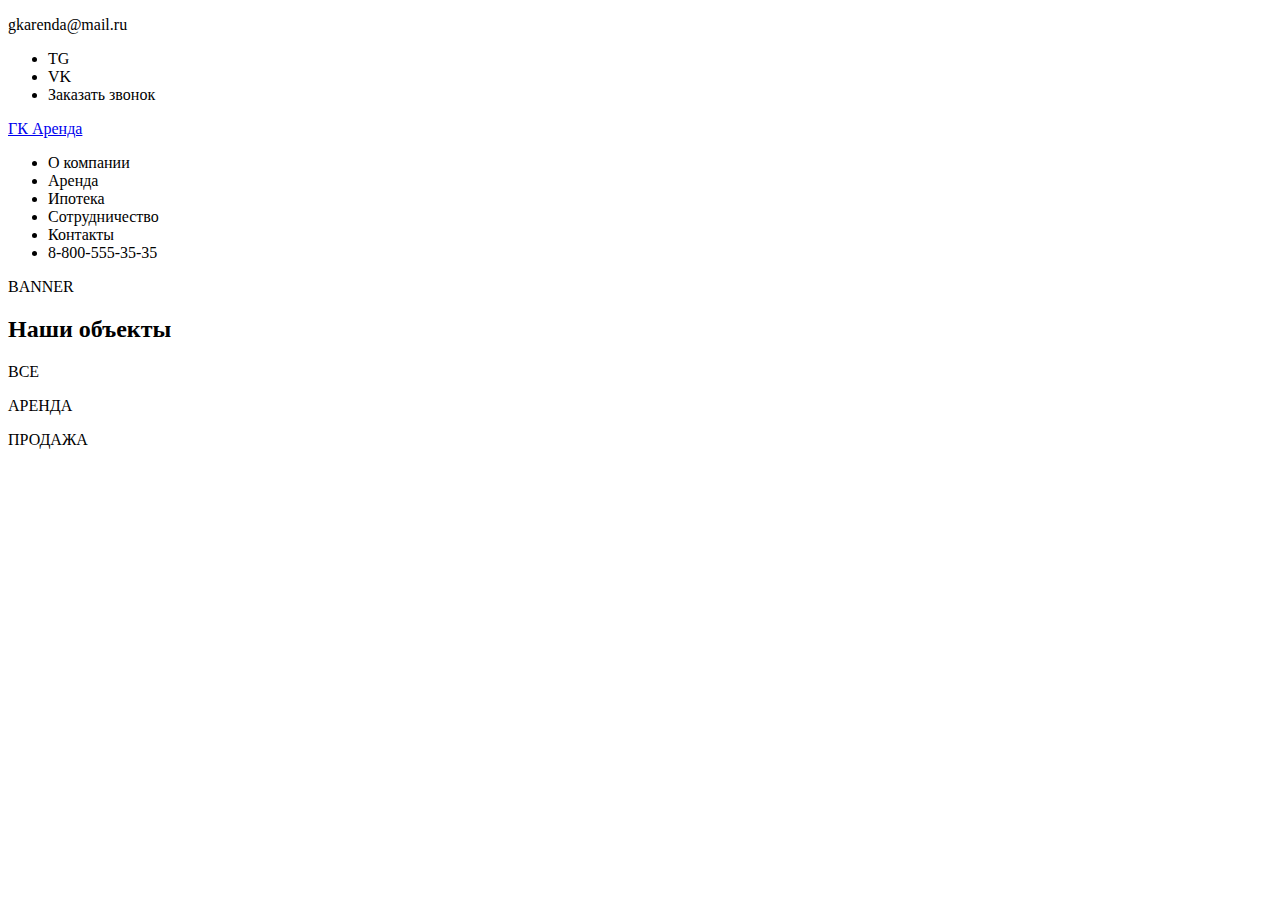
==== index.html @ 7b777e52 "шаблоны страниц" ====
<!DOCTYPE html>
<html lang="ru">
<head>
    <meta charset="UTF-8">
    <meta name="viewport" content="width=device-width, initial-scale=1.0">
    <link rel="stylesheet" href="/style/index.css">
    <title>Главная</title>
</head>
<body>
    <header class="header-top">
        <div class="container">
            <div class="header__top-content">
                <p class="header__top-email">gkarenda@mail.ru</p>
                <div class="header__top-social-media">
                    <ul>
                        <li>TG</li>
                        <li>VK</li>
                        <li>Заказать звонок</li>
                    </ul>
                </div>
            </div>
        </div>
    </header>
    <header class="header__main">
        <div class="container">
            <nav class="header__main-content">
                <a href="#">ГК Аренда</a>
                <ul>
                    <li>О компании</li>
                    <li>Аренда</li>
                    <li>Ипотека</li>
                    <li>Сотрудничество</li>
                    <li>Контакты</li>
                    <li>8-800-555-35-35</li>
                </ul>
            </nav>
        </div>
    </header>
    <div class="banner">BANNER</div>
    <div class="objects">
        <div class="container">
            <h2>Наши объекты</h2>
            <div class="objects__selector">
                <p>ВСЕ</p>
                <p>АРЕНДА</p>
                <p>ПРОДАЖА</p>
            </div>
            <div class="objects__items">
                <div class="objects__item">
                    <div class="objects__image">
                        <img src="/media/objects.jpg" alt="">
                    </div>
                    
                </div>
            </div>
        </div>
    </div>
</body>
</html>
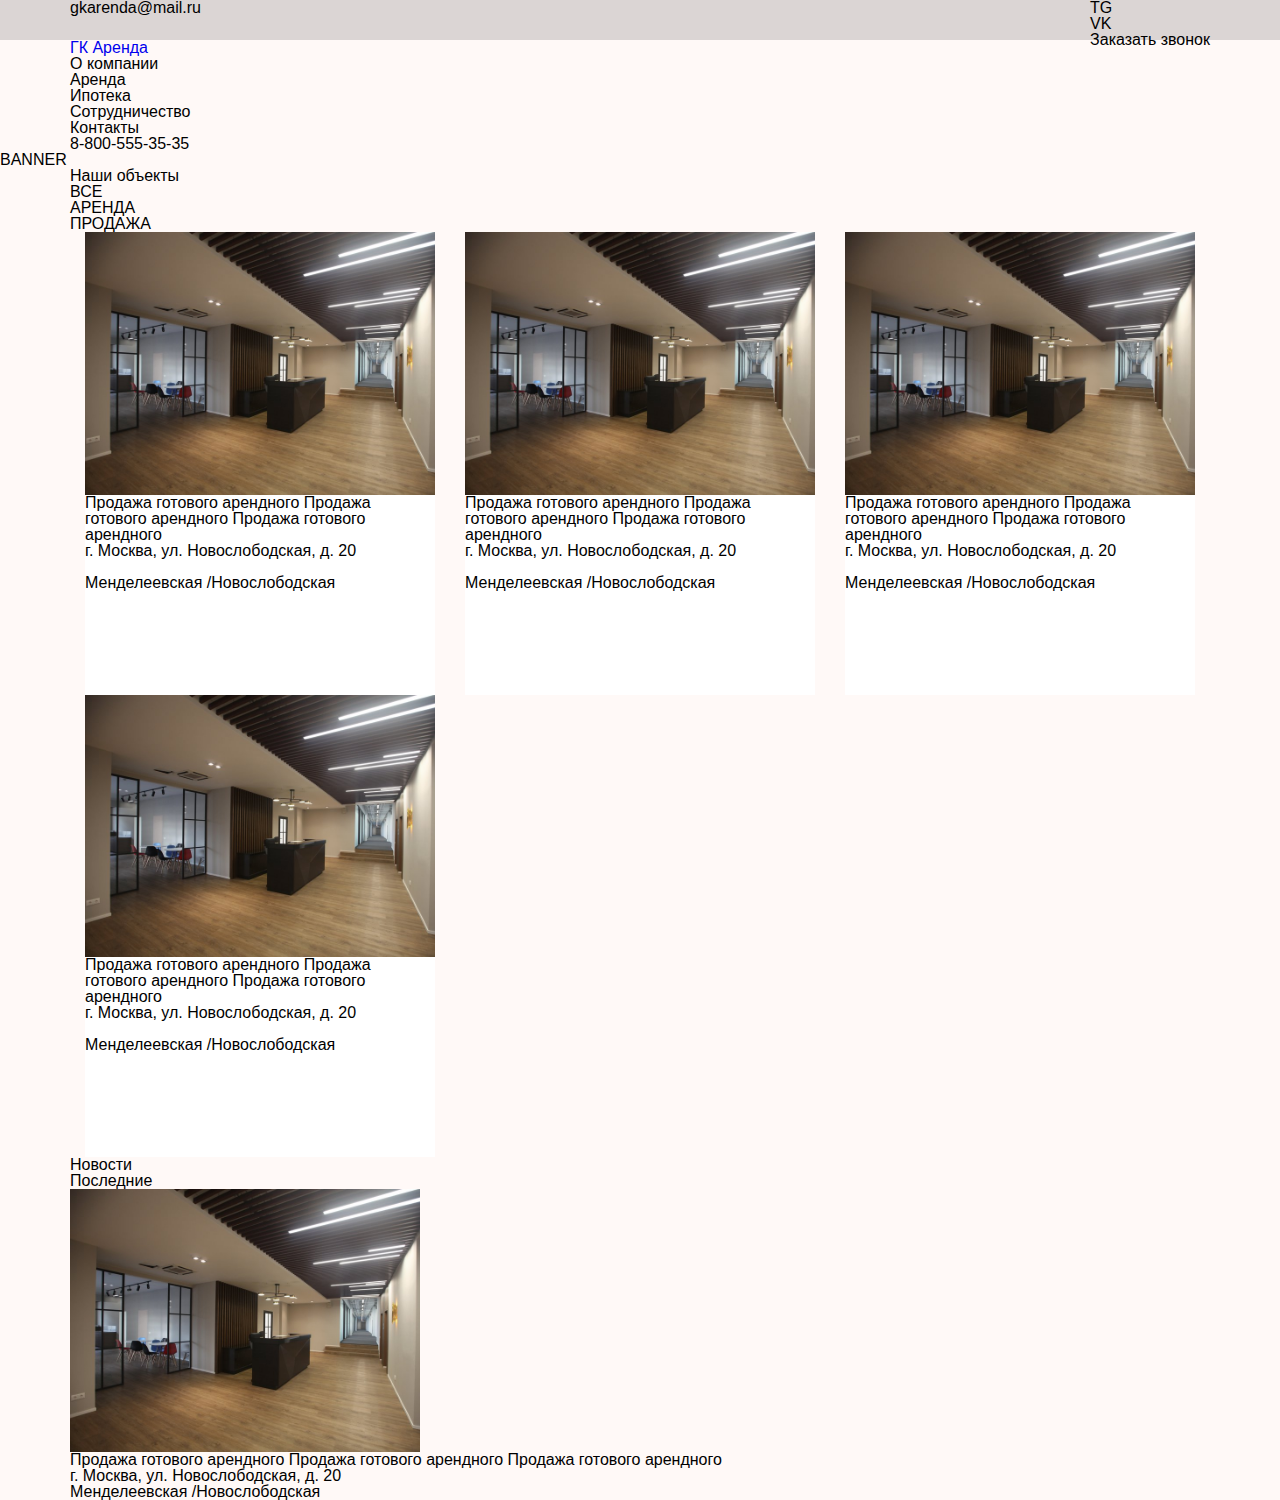
==== commit 9da92e02: "верстка главное страницы" ====
--- a/index.html
+++ b/index.html
@@ -48,9 +48,88 @@
             <div class="objects__items">
                 <div class="objects__item">
                     <div class="objects__image">
-                        <img src="/media/objects.jpg" alt="">
+                        <img width="350" src="/media/objects.jpg" alt="">
                     </div>
-                    
+                    <div class="object__item-description">
+                        <h3 class="object__item-title">Продажа готового арендного
+                            Продажа готового арендного
+                            Продажа готового арендного
+                        </h3>
+                        <p class="object__item-adress">г. Москва, ул. Новослободская, д. 20</p>
+                        <div class="object__item-metro">
+                            <img src="" alt="">
+                            <p> Менделеевская /Новослободская</p>
+                        </div>
+                    </div>
+                </div>
+                <div class="objects__item">
+                    <div class="objects__image">
+                        <img width="350" src="/media/objects.jpg" alt="">
+                    </div>
+                    <div class="object__item-description">
+                        <h3 class="object__item-title">Продажа готового арендного
+                            Продажа готового арендного
+                            Продажа готового арендного
+                        </h3>
+                        <p class="object__item-adress">г. Москва, ул. Новослободская, д. 20</p>
+                        <div class="object__item-metro">
+                            <img src="" alt="">
+                            <p> Менделеевская /Новослободская</p>
+                        </div>
+                    </div>
+                </div>
+                <div class="objects__item">
+                    <div class="objects__image">
+                        <img width="350" src="/media/objects.jpg" alt="">
+                    </div>
+                    <div class="object__item-description">
+                        <h3 class="object__item-title">Продажа готового арендного
+                            Продажа готового арендного
+                            Продажа готового арендного
+                        </h3>
+                        <p class="object__item-adress">г. Москва, ул. Новослободская, д. 20</p>
+                        <div class="object__item-metro">
+                            <img src="" alt="">
+                            <p> Менделеевская /Новослободская</p>
+                        </div>
+                    </div>
+                </div>
+                <div class="objects__item">
+                    <div class="objects__image">
+                        <img width="350" src="/media/objects.jpg" alt="">
+                    </div>
+                    <div class="object__item-description">
+                        <h3 class="object__item-title">Продажа готового арендного
+                            Продажа готового арендного
+                            Продажа готового арендного
+                        </h3>
+                        <p class="object__item-adress">г. Москва, ул. Новослободская, д. 20</p>
+                        <div class="object__item-metro">
+                            <img src="" alt="">
+                            <p> Менделеевская /Новослободская</p>
+                        </div>
+                    </div>
+                </div>
+            </div>
+        </div>
+    </div>
+    <div class="news">
+        <div class="container">
+            <h2 class="news__title">Новости</h2>
+            <p class="news__subtitle">Последние</p>
+            <div class="news__blocks">
+                <div class="newss__item">
+                    <div class="newss__image">
+                        <img width="350" src="/media/objects.jpg" alt="">
+                    </div>
+                    <div class="news__item-description">
+                        <h3 class="news__item-title">Продажа готового арендного
+                            Продажа готового арендного
+                            Продажа готового арендного
+                        </h3>
+                        <p class="news__item-adress">г. Москва, ул. Новослободская, д. 20</p>
+                        <p> Менделеевская /Новослободская</p>
+                    </div>
                 </div>
             </div>
         </div>
--- a/style/index.css
+++ b/style/index.css
@@ -0,0 +1,6 @@
+@import url("./colors.css");
+@import url("./blocks/header.css");
+@import url("./blocks/container.css");
+@import url("./blocks/footer.css");
+@import url("./blocks/base.css");
+@import url("./blocks/main.css");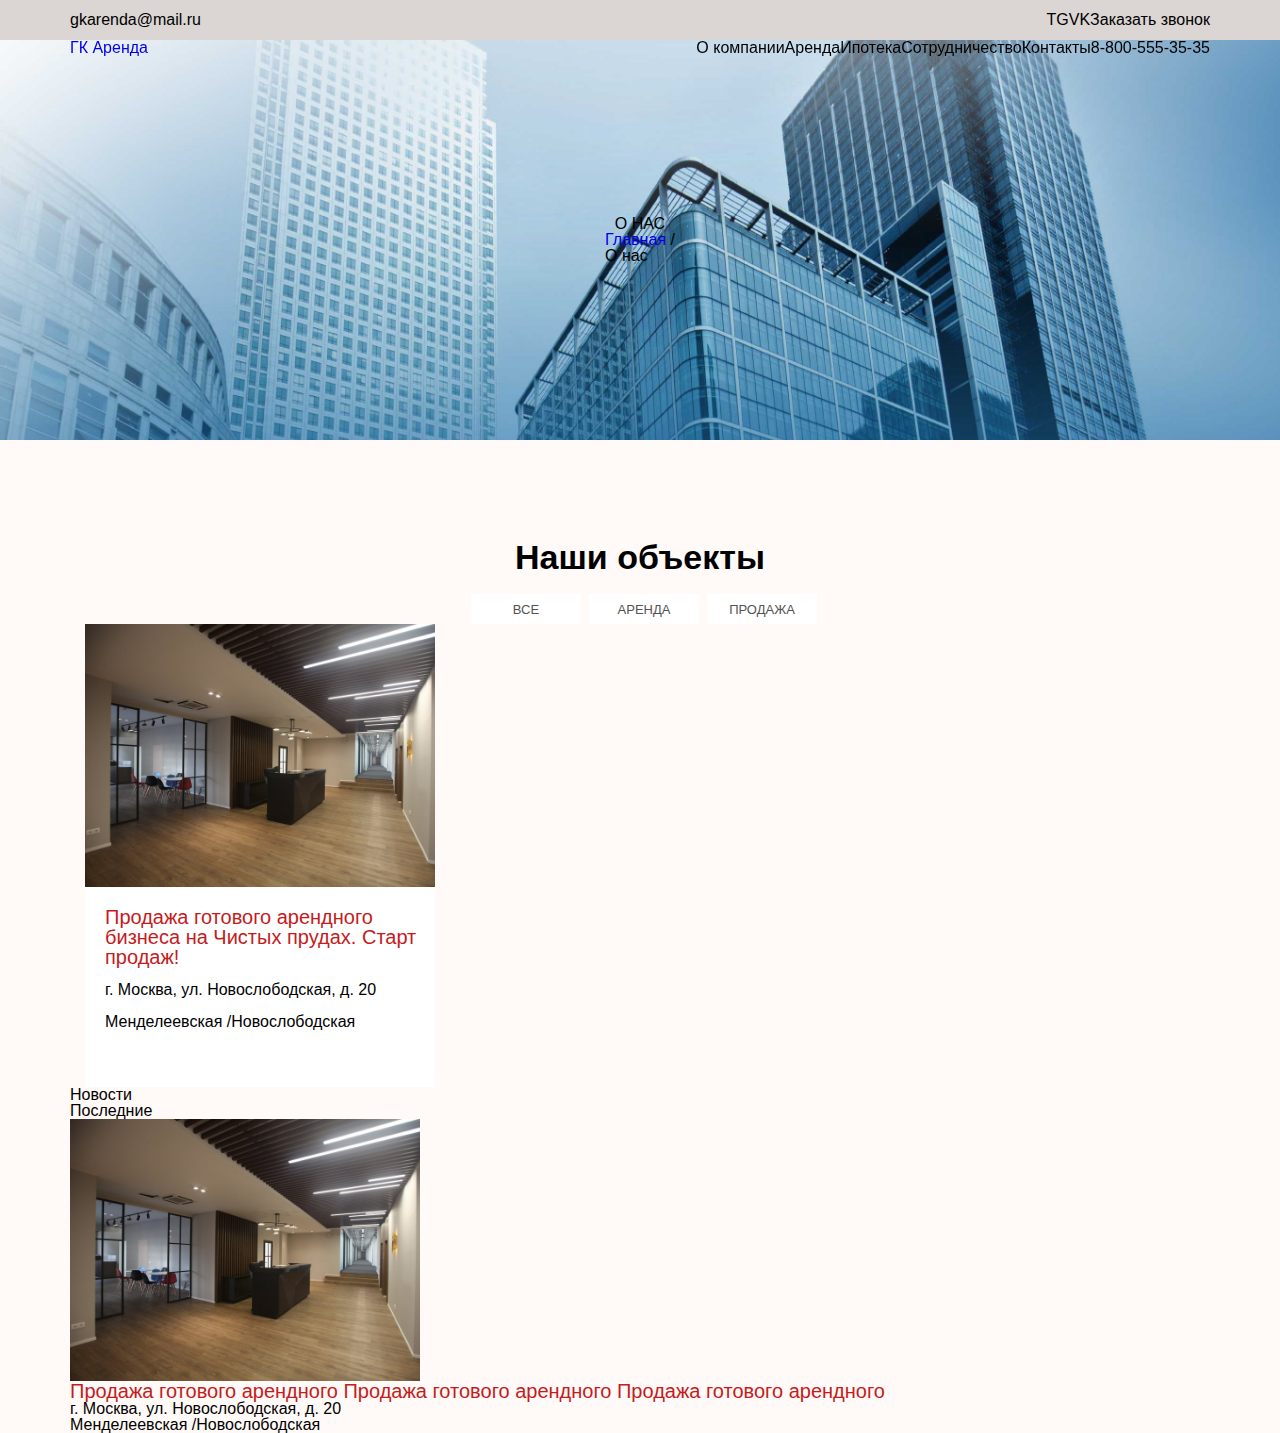
==== commit 4e180456: "верстка главной" ====
--- a/index.html
+++ b/index.html
@@ -12,7 +12,7 @@
             <div class="header__top-content">
                 <p class="header__top-email">gkarenda@mail.ru</p>
                 <div class="header__top-social-media">
-                    <ul>
+                    <ul class="header__top-ul">
                         <li>TG</li>
                         <li>VK</li>
                         <li>Заказать звонок</li>
@@ -25,7 +25,7 @@
         <div class="container">
             <nav class="header__main-content">
                 <a href="#">ГК Аренда</a>
-                <ul>
+                <ul class="header__main-menu">
                     <li>О компании</li>
                     <li>Аренда</li>
                     <li>Ипотека</li>
@@ -36,14 +36,23 @@
             </nav>
         </div>
     </header>
-    <div class="banner">BANNER</div>
+    <div class="banner">
+        <div class="banner__block">
+            <h2 class="banner__title">О НАС</h2>
+            <div class="banner__text-block">
+                <a href="#">Главная</a>
+                <span>/</span>
+                <p>О нас</p>
+            </div>
+        </div>
+    </div>
     <div class="objects">
         <div class="container">
-            <h2>Наши объекты</h2>
-            <div class="objects__selector">
-                <p>ВСЕ</p>
-                <p>АРЕНДА</p>
-                <p>ПРОДАЖА</p>
+            <h2 class="object__title">Наши объекты</h2>
+            <div class="objects__selectors">
+                <p class="objects__selector">ВСЕ</p>
+                <p class="objects__selector">АРЕНДА</p>
+                <p class="objects__selector">ПРОДАЖА</p>
             </div>
             <div class="objects__items">
                 <div class="objects__item">
@@ -52,56 +61,8 @@
                     </div>
                     <div class="object__item-description">
                         <h3 class="object__item-title">Продажа готового арендного
-                            Продажа готового арендного
-                            Продажа готового арендного
-                        </h3>
-                        <p class="object__item-adress">г. Москва, ул. Новослободская, д. 20</p>
-                        <div class="object__item-metro">
-                            <img src="" alt="">
-                            <p> Менделеевская /Новослободская</p>
-                        </div>
-                    </div>
-                </div>
-                <div class="objects__item">
-                    <div class="objects__image">
-                        <img width="350" src="/media/objects.jpg" alt="">
-                    </div>
-                    <div class="object__item-description">
-                        <h3 class="object__item-title">Продажа готового арендного
-                            Продажа готового арендного
-                            Продажа готового арендного
-                        </h3>
-                        <p class="object__item-adress">г. Москва, ул. Новослободская, д. 20</p>
-                        <div class="object__item-metro">
-                            <img src="" alt="">
-                            <p> Менделеевская /Новослободская</p>
-                        </div>
-                    </div>
-                </div>
-                <div class="objects__item">
-                    <div class="objects__image">
-                        <img width="350" src="/media/objects.jpg" alt="">
-                    </div>
-                    <div class="object__item-description">
-                        <h3 class="object__item-title">Продажа готового арендного
-                            Продажа готового арендного
-                            Продажа готового арендного
-                        </h3>
-                        <p class="object__item-adress">г. Москва, ул. Новослободская, д. 20</p>
-                        <div class="object__item-metro">
-                            <img src="" alt="">
-                            <p> Менделеевская /Новослободская</p>
-                        </div>
-                    </div>
-                </div>
-                <div class="objects__item">
-                    <div class="objects__image">
-                        <img width="350" src="/media/objects.jpg" alt="">
-                    </div>
-                    <div class="object__item-description">
-                        <h3 class="object__item-title">Продажа готового арендного
-                            Продажа готового арендного
-                            Продажа готового арендного
+                            бизнеса на Чистых прудах.
+                            Старт продаж!
                         </h3>
                         <p class="object__item-adress">г. Москва, ул. Новослободская, д. 20</p>
                         <div class="object__item-metro">
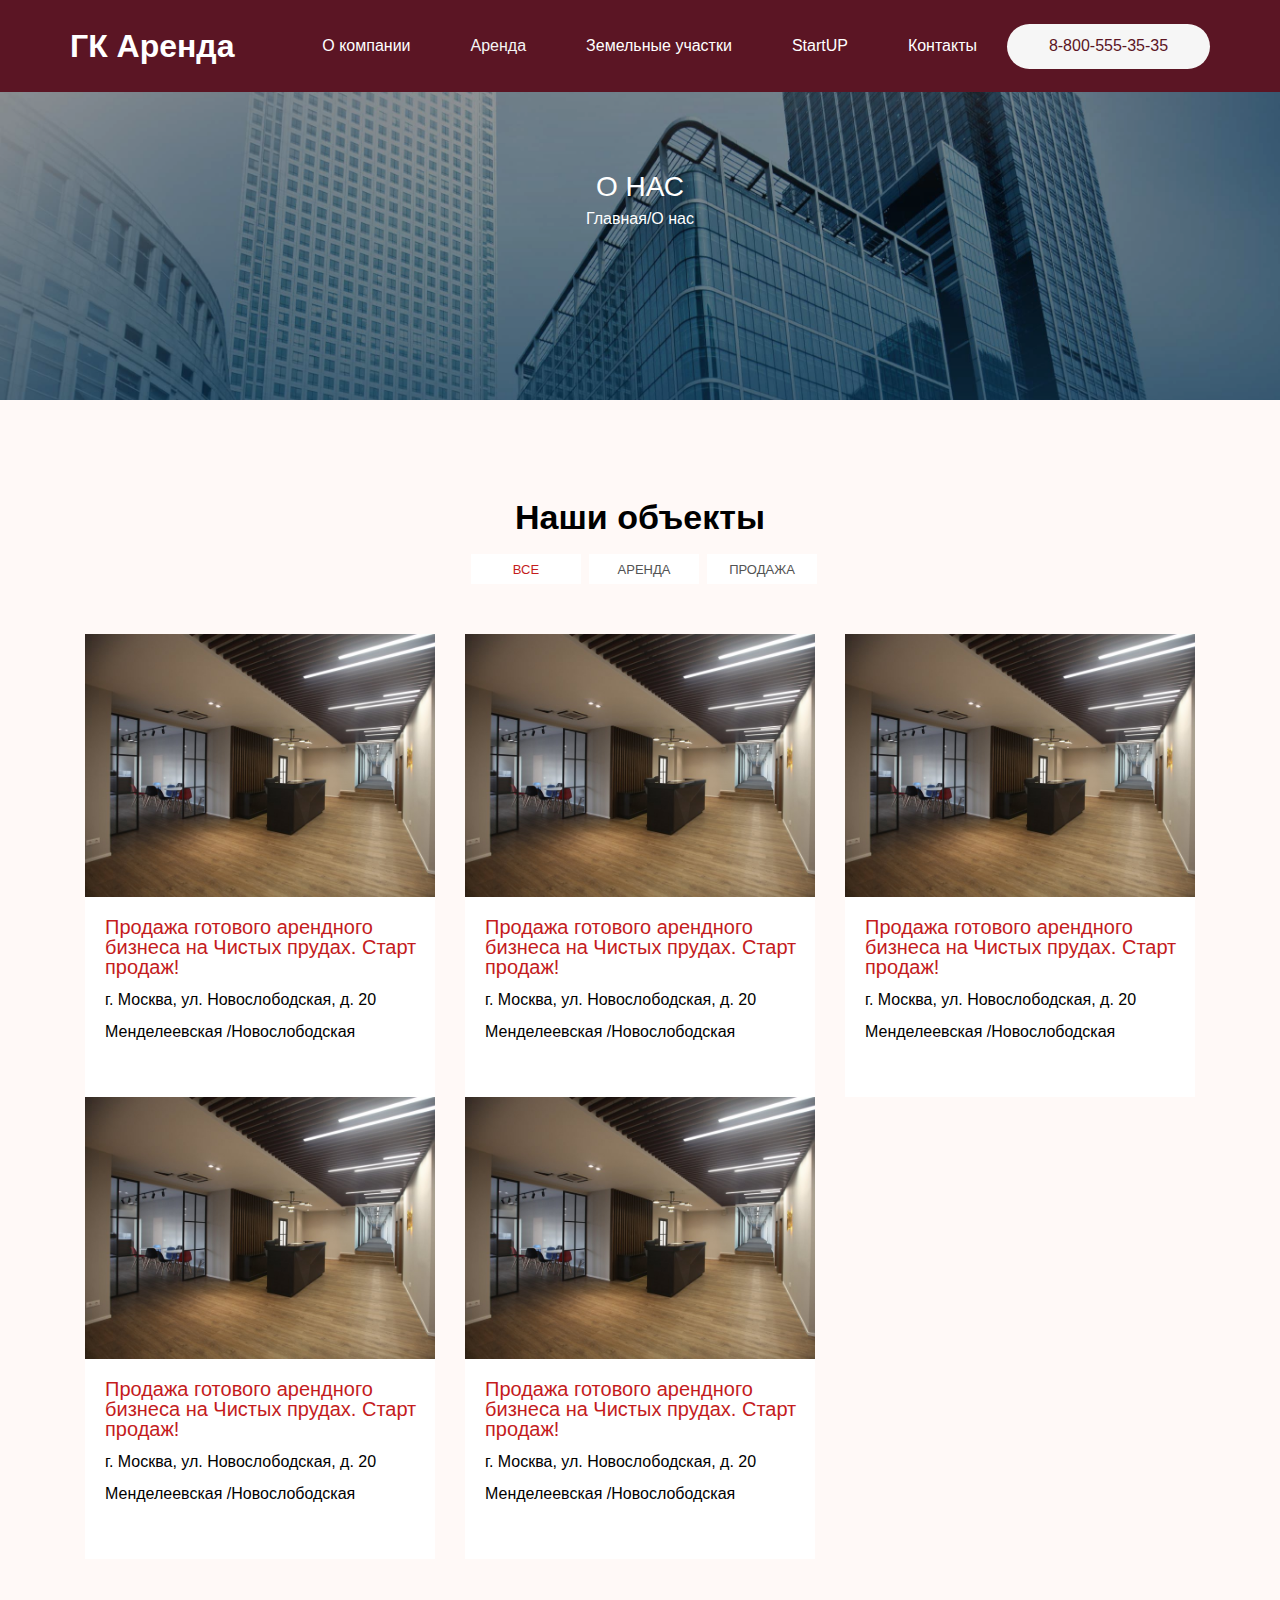
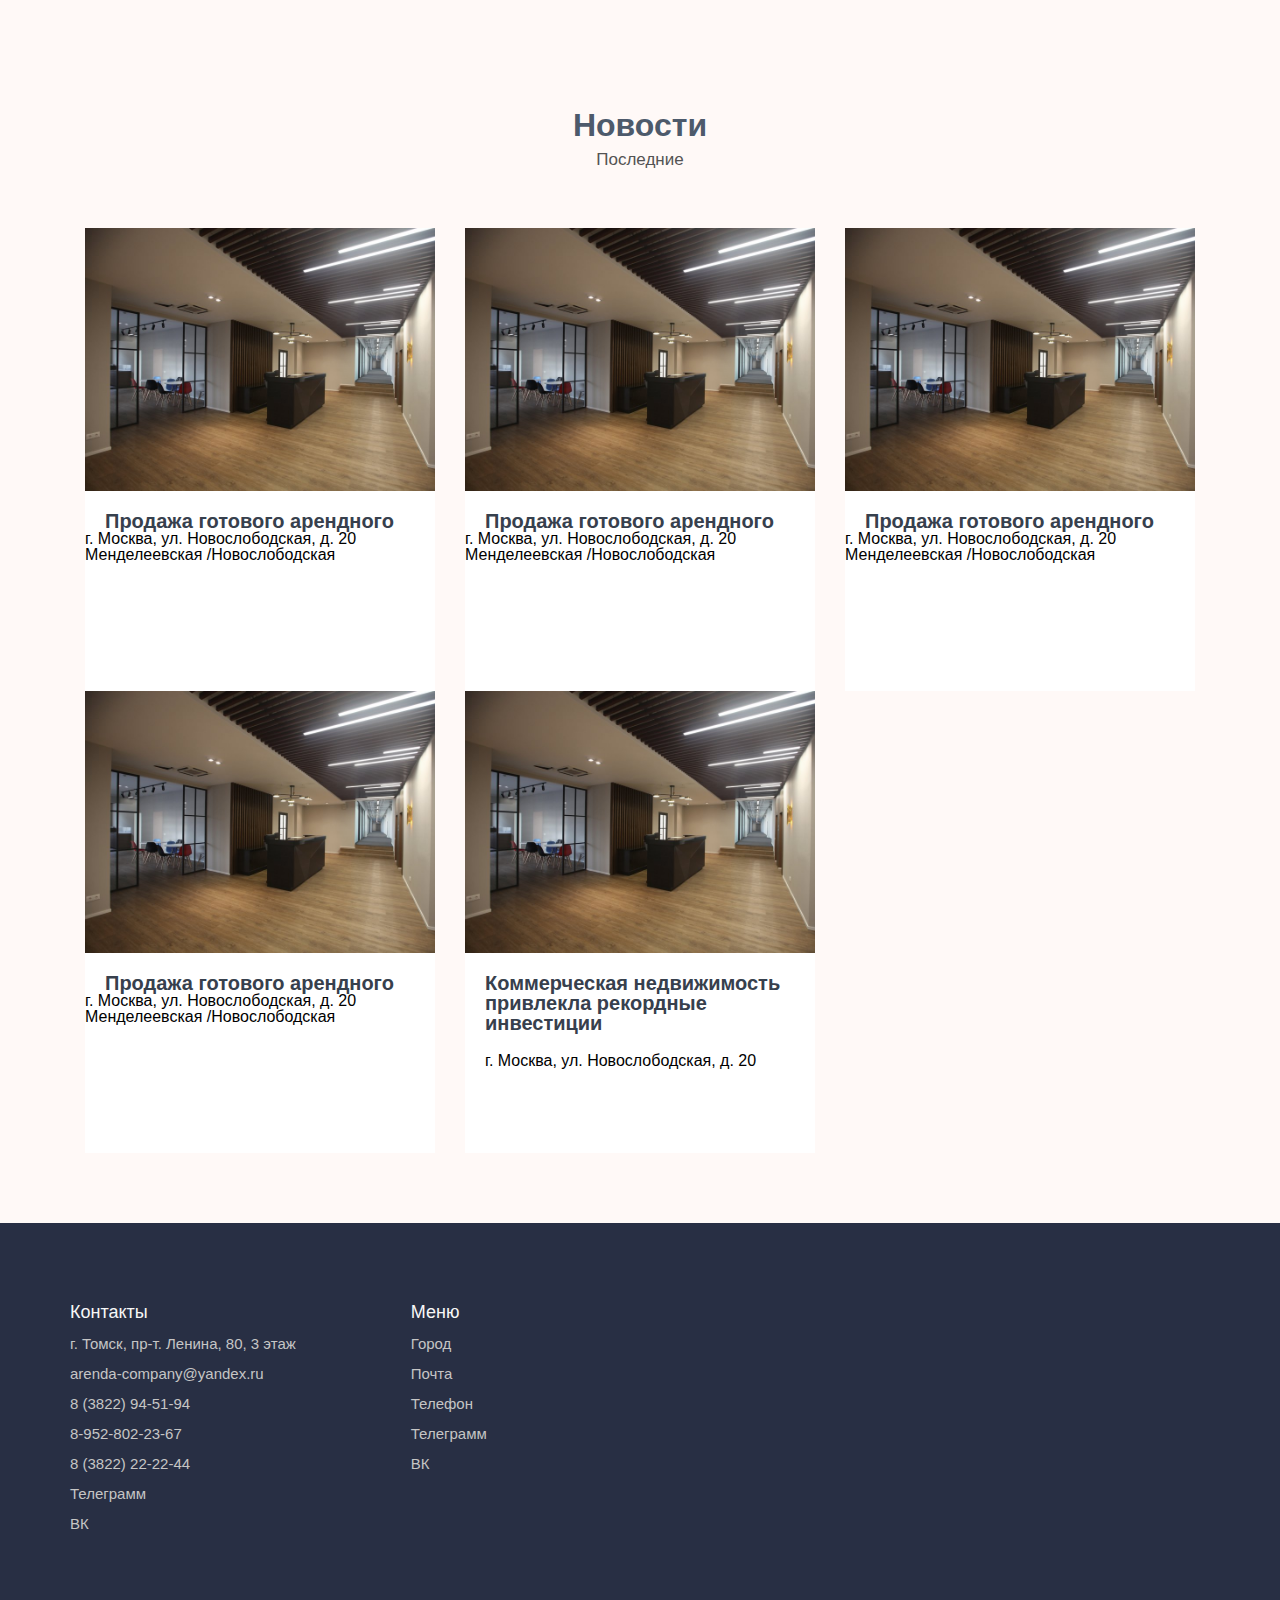
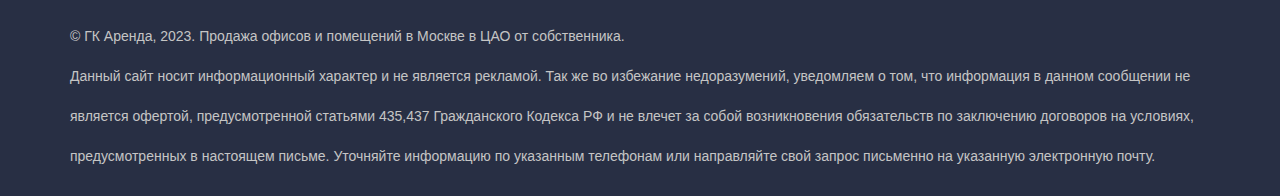
==== commit 474f3fa8: "доделаны страницы" ====
--- a/index.html
+++ b/index.html
@@ -24,14 +24,14 @@
     <header class="header__main">
         <div class="container">
             <nav class="header__main-content">
-                <a href="#">ГК Аренда</a>
+                <a class="header__logo" href="index.html">ГК Аренда</a>
                 <ul class="header__main-menu">
-                    <li>О компании</li>
-                    <li>Аренда</li>
-                    <li>Ипотека</li>
-                    <li>Сотрудничество</li>
-                    <li>Контакты</li>
-                    <li>8-800-555-35-35</li>
+                    <li class="header__menu-li"><a href="/contacts.html">О компании</a></li>
+                    <li class="header__menu-li">Аренда</li>
+                    <li class="header__menu-li"><a href="/place.html">Земельные участки</a></li>
+                    <li class="header__menu-li"><a href="/startup.html">StartUP</a></li>
+                    <li class="header__menu-li"><a href="/about.html">Контакты</a></li>
+                    <li class="telephone-main">8-800-555-35-35</li>
                 </ul>
             </nav>
         </div>
@@ -40,7 +40,7 @@
         <div class="banner__block">
             <h2 class="banner__title">О НАС</h2>
             <div class="banner__text-block">
-                <a href="#">Главная</a>
+                <a href="/index.html">Главная</a>
                 <span>/</span>
                 <p>О нас</p>
             </div>
@@ -50,11 +50,75 @@
         <div class="container">
             <h2 class="object__title">Наши объекты</h2>
             <div class="objects__selectors">
-                <p class="objects__selector">ВСЕ</p>
+                <p class="objects__selector active">ВСЕ</p>
                 <p class="objects__selector">АРЕНДА</p>
                 <p class="objects__selector">ПРОДАЖА</p>
             </div>
             <div class="objects__items">
+                <div class="objects__item">
+                    <div class="objects__image">
+                        <img width="350" src="/media/objects.jpg" alt="">
+                    </div>
+                    <div class="object__item-description">
+                        <h3 class="object__item-title">Продажа готового арендного
+                            бизнеса на Чистых прудах.
+                            Старт продаж!
+                        </h3>
+                        <p class="object__item-adress">г. Москва, ул. Новослободская, д. 20</p>
+                        <div class="object__item-metro">
+                            <img src="" alt="">
+                            <p> Менделеевская /Новослободская</p>
+                        </div>
+                    </div>
+                </div>
+                <div class="objects__item">
+                    <div class="objects__image">
+                        <img width="350" src="/media/objects.jpg" alt="">
+                    </div>
+                    <div class="object__item-description">
+                        <h3 class="object__item-title">Продажа готового арендного
+                            бизнеса на Чистых прудах.
+                            Старт продаж!
+                        </h3>
+                        <p class="object__item-adress">г. Москва, ул. Новослободская, д. 20</p>
+                        <div class="object__item-metro">
+                            <img src="" alt="">
+                            <p> Менделеевская /Новослободская</p>
+                        </div>
+                    </div>
+                </div>
+                <div class="objects__item">
+                    <div class="objects__image">
+                        <img width="350" src="/media/objects.jpg" alt="">
+                    </div>
+                    <div class="object__item-description">
+                        <h3 class="object__item-title">Продажа готового арендного
+                            бизнеса на Чистых прудах.
+                            Старт продаж!
+                        </h3>
+                        <p class="object__item-adress">г. Москва, ул. Новослободская, д. 20</p>
+                        <div class="object__item-metro">
+                            <img src="" alt="">
+                            <p> Менделеевская /Новослободская</p>
+                        </div>
+                    </div>
+                </div>
+                <div class="objects__item">
+                    <div class="objects__image">
+                        <img width="350" src="/media/objects.jpg" alt="">
+                    </div>
+                    <div class="object__item-description">
+                        <h3 class="object__item-title">Продажа готового арендного
+                            бизнеса на Чистых прудах.
+                            Старт продаж!
+                        </h3>
+                        <p class="object__item-adress">г. Москва, ул. Новослободская, д. 20</p>
+                        <div class="object__item-metro">
+                            <img src="" alt="">
+                            <p> Менделеевская /Новослободская</p>
+                        </div>
+                    </div>
+                </div>
                 <div class="objects__item">
                     <div class="objects__image">
                         <img width="350" src="/media/objects.jpg" alt="">
@@ -79,21 +143,114 @@
             <h2 class="news__title">Новости</h2>
             <p class="news__subtitle">Последние</p>
             <div class="news__blocks">
-                <div class="newss__item">
-                    <div class="newss__image">
-                        <img width="350" src="/media/objects.jpg" alt="">
-                    </div>
-                    <div class="news__item-description">
-                        <h3 class="news__item-title">Продажа готового арендного
-                            Продажа готового арендного
-                            Продажа готового арендного
-                        </h3>
-                        <p class="news__item-adress">г. Москва, ул. Новослободская, д. 20</p>
-                        <p> Менделеевская /Новослободская</p>
+                <div class="news__item">
+                    <div class="news__image">
+                        <img width="350" src="/media/objects.jpg" alt="">
+                    </div>
+                    <div class="news__item-description">
+                        <h3 class="news__item-title">Продажа готового арендного
+                            
+                        </h3>
+                        <p class="news__item-adress">г. Москва, ул. Новослободская, д. 20</p>
+                        <p> Менделеевская /Новослободская</p>
+                    </div>
+                </div>
+                <div class="news__item">
+                    <div class="news__image">
+                        <img width="350" src="/media/objects.jpg" alt="">
+                    </div>
+                    <div class="news__item-description">
+                        <h3 class="news__item-title">Продажа готового арендного
+                            
+                        </h3>
+                        <p class="news__item-adress">г. Москва, ул. Новослободская, д. 20</p>
+                        <p> Менделеевская /Новослободская</p>
+                    </div>
+                </div>
+                <div class="news__item">
+                    <div class="news__image">
+                        <img width="350" src="/media/objects.jpg" alt="">
+                    </div>
+                    <div class="news__item-description">
+                        <h3 class="news__item-title">Продажа готового арендного
+                            
+                        </h3>
+                        <p class="news__item-adress">г. Москва, ул. Новослободская, д. 20</p>
+                        <p> Менделеевская /Новослободская</p>
+                    </div>
+                </div>
+                <div class="news__item">
+                    <div class="news__image">
+                        <img width="350" src="/media/objects.jpg" alt="">
+                    </div>
+                    <div class="news__item-description">
+                        <h3 class="news__item-title">Продажа готового арендного
+                            
+                        </h3>
+                        <p class="news__item-adress">г. Москва, ул. Новослободская, д. 20</p>
+                        <p> Менделеевская /Новослободская</p>
+                    </div>
+                </div>
+                <div class="news__item">
+                    <div class="news__image">
+                        <img width="350" src="/media/objects.jpg" alt="">
+                    </div>
+                    <div class="news__item-description">
+                        <h3 class="news__item-title">
+                            Коммерческая недвижимость привлекла рекордные инвестиции
+                        </h3>
+                        <p class="news__item-text">г. Москва, ул. Новослободская, д. 20</p>
                     </div>
                 </div>
             </div>
         </div>
     </div>
+    <footer class="footer">
+        <div class="footer__main">
+            <div class="container">
+                <div class="footer__main-block">
+                    <div class="footer__main-left">
+                        <h3 class="">Контакты</h3>
+                        <ul class="footer__contacts">
+                            <li>г. Томск, пр-т. Ленина, 80, 3 этаж</li>
+                            <li>arenda-company@yandex.ru</li>
+                            <li>8 (3822) 94-51-94</li>
+                            <li>8-952-802-23-67</li>
+                            <li>8 (3822) 22-22-44</li>
+                            <li>Телеграмм</li>
+                            <li>ВК</li>
+                        </ul>
+                    </div>
+                    <div class="footer__main-right">
+                        <h3 class="">Меню</h3>
+                        <ul class="footer__contacts">
+                            <li>Город</li>
+                            <li>Почта</li>
+                            <li>Телефон</li>
+                            <li>Телеграмм</li>
+                            <li>ВК</li>
+                        </ul>
+                    </div>
+                </div>
+            </div>
+        </div>
+        <div class="footer__sub">
+            <div class="container">
+                <p class="footer__copy">
+                    © ГК Аренда, 2023. Продажа офисов и помещений в Москве в ЦАО от собственника. 
+                </p>
+                <p>
+                    Данный сайт носит информационный
+                            характер и не является рекламой. Так же во избежание недоразумений, уведомляем о том, что
+                            информация в данном сообщении не является офертой, предусмотренной статьями 435,437
+                            Гражданского
+                            Кодекса РФ и не влечет за собой возникновения обязательств по заключению договоров на условиях,
+                            предусмотренных в настоящем письме. Уточняйте информацию по указанным телефонам или направляйте
+                            свой запрос письменно на указанную электронную почту.
+                        
+                </p>
+            </div>
+        </div>
+    </footer>
 </body>
 </html>--- a/style/index.css
+++ b/style/index.css
@@ -3,4 +3,6 @@
 @import url("./blocks/container.css");
 @import url("./blocks/footer.css");
 @import url("./blocks/base.css");
-@import url("./blocks/main.css");+@import url("./blocks/main.css");
+@import url("./blocks/about.css");
+@import url("./blocks/contacts.css");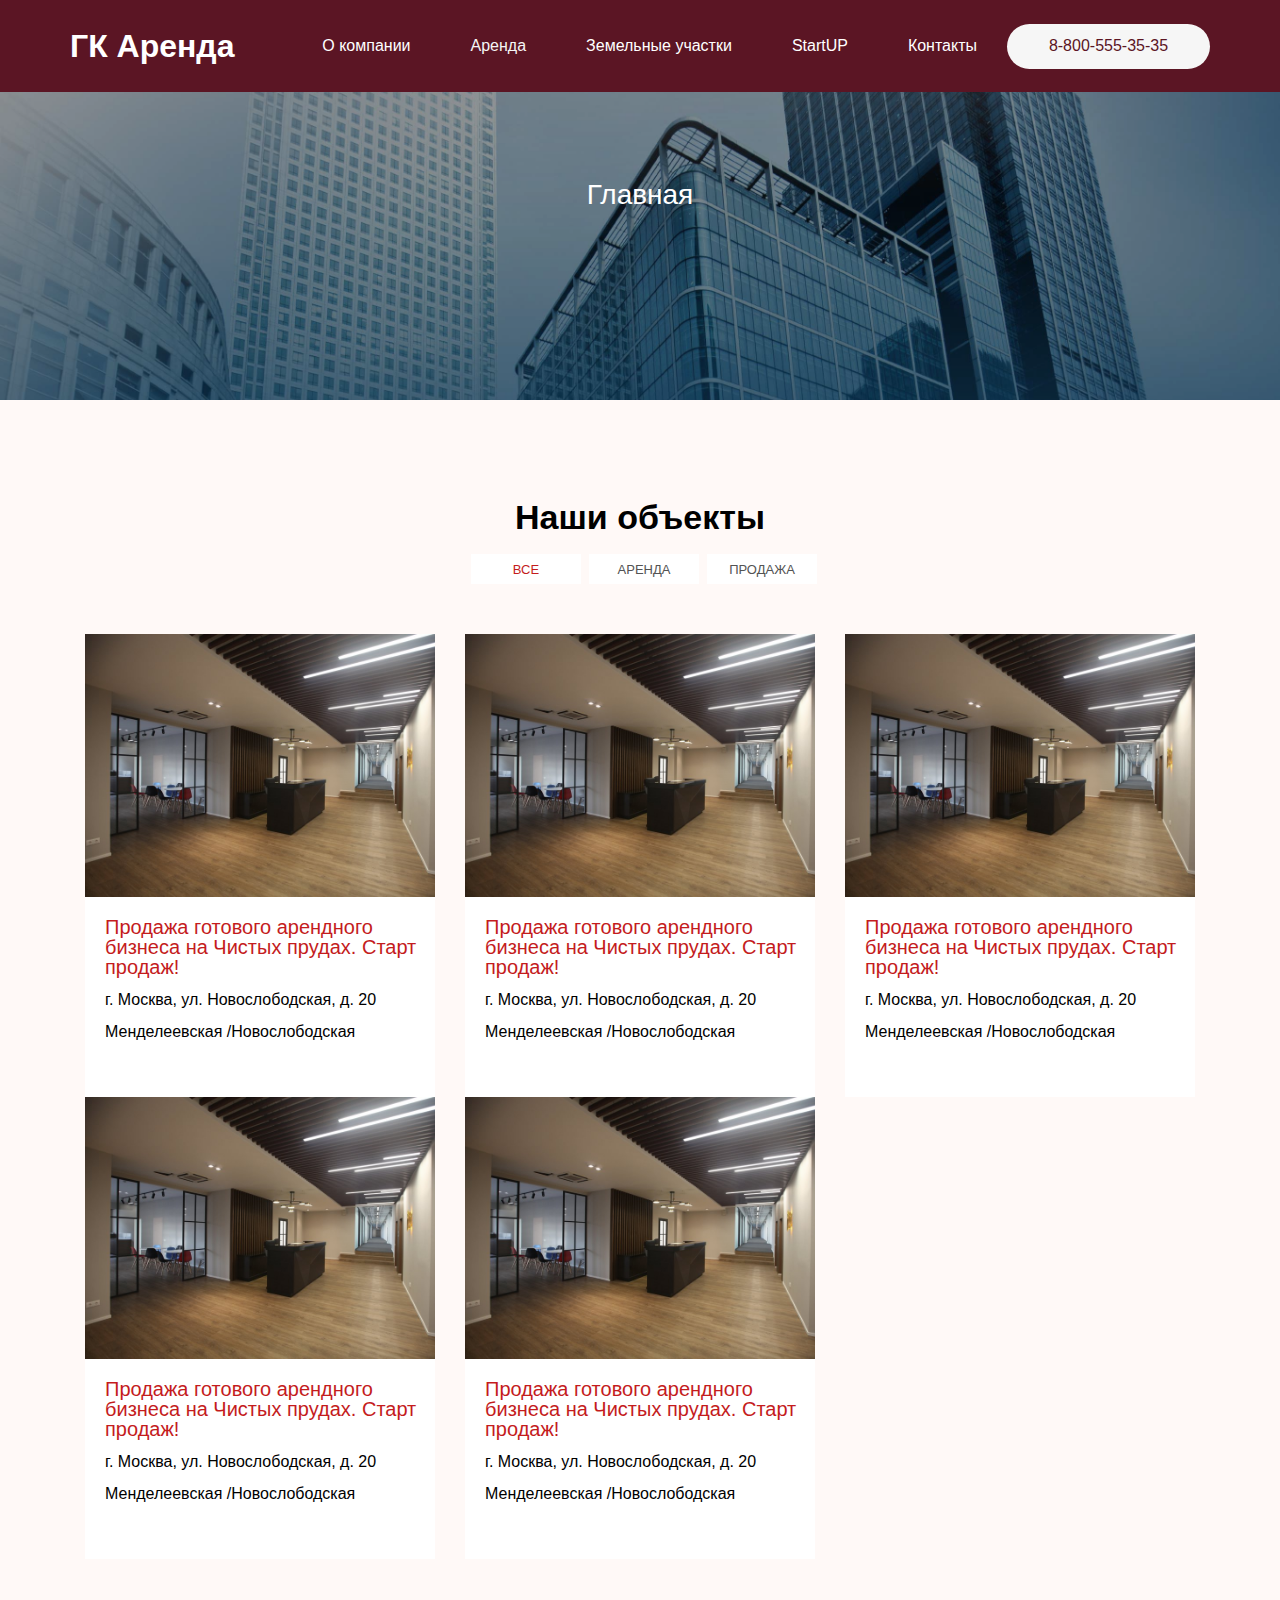
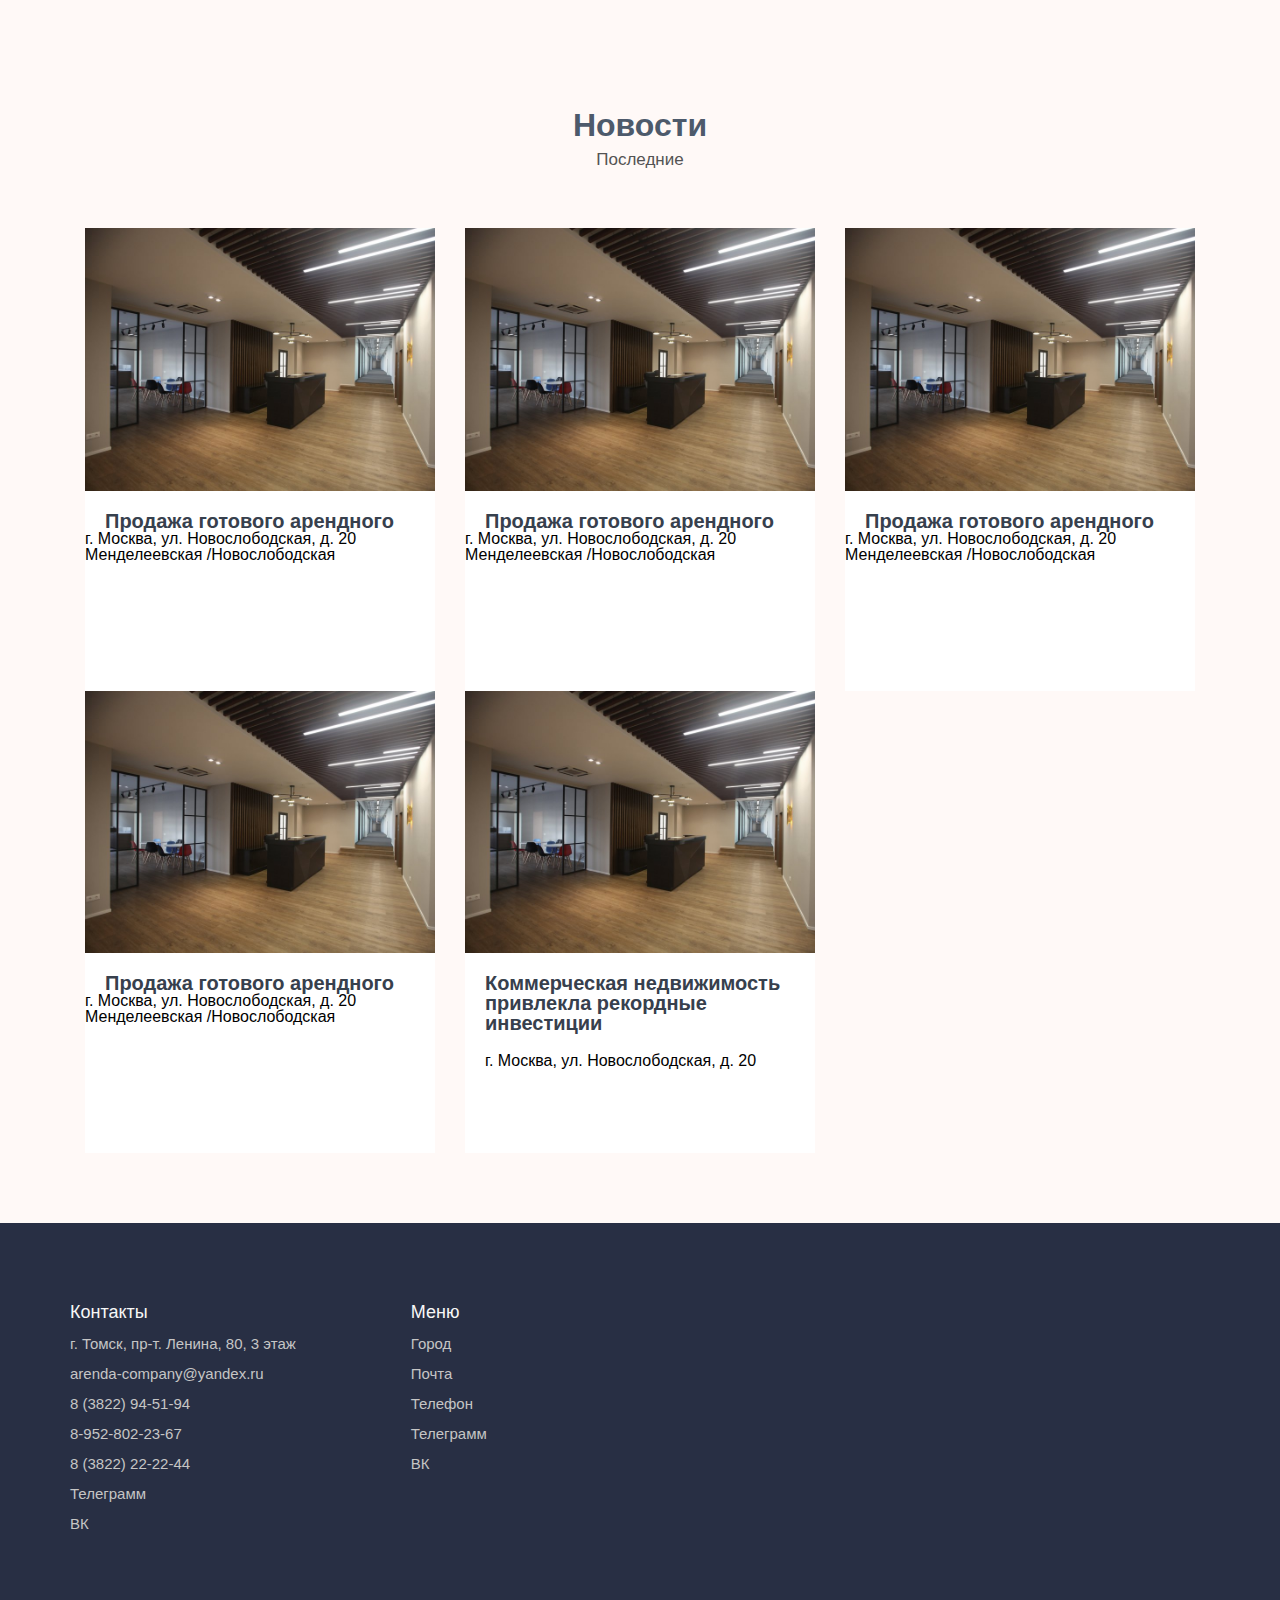
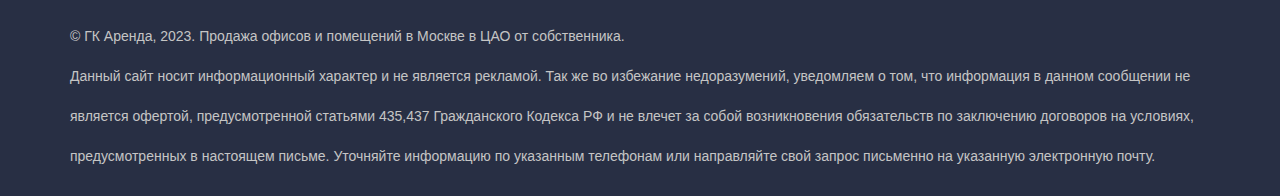
==== commit adcaf975: "убрал баннер" ====
--- a/index.html
+++ b/index.html
@@ -38,11 +38,9 @@
     </header>
     <div class="banner">
         <div class="banner__block">
-            <h2 class="banner__title">О НАС</h2>
+            <h2 class="banner__title">Главная</h2>
             <div class="banner__text-block">
-                <a href="/index.html">Главная</a>
-                <span>/</span>
-                <p>О нас</p>
+
             </div>
         </div>
     </div>
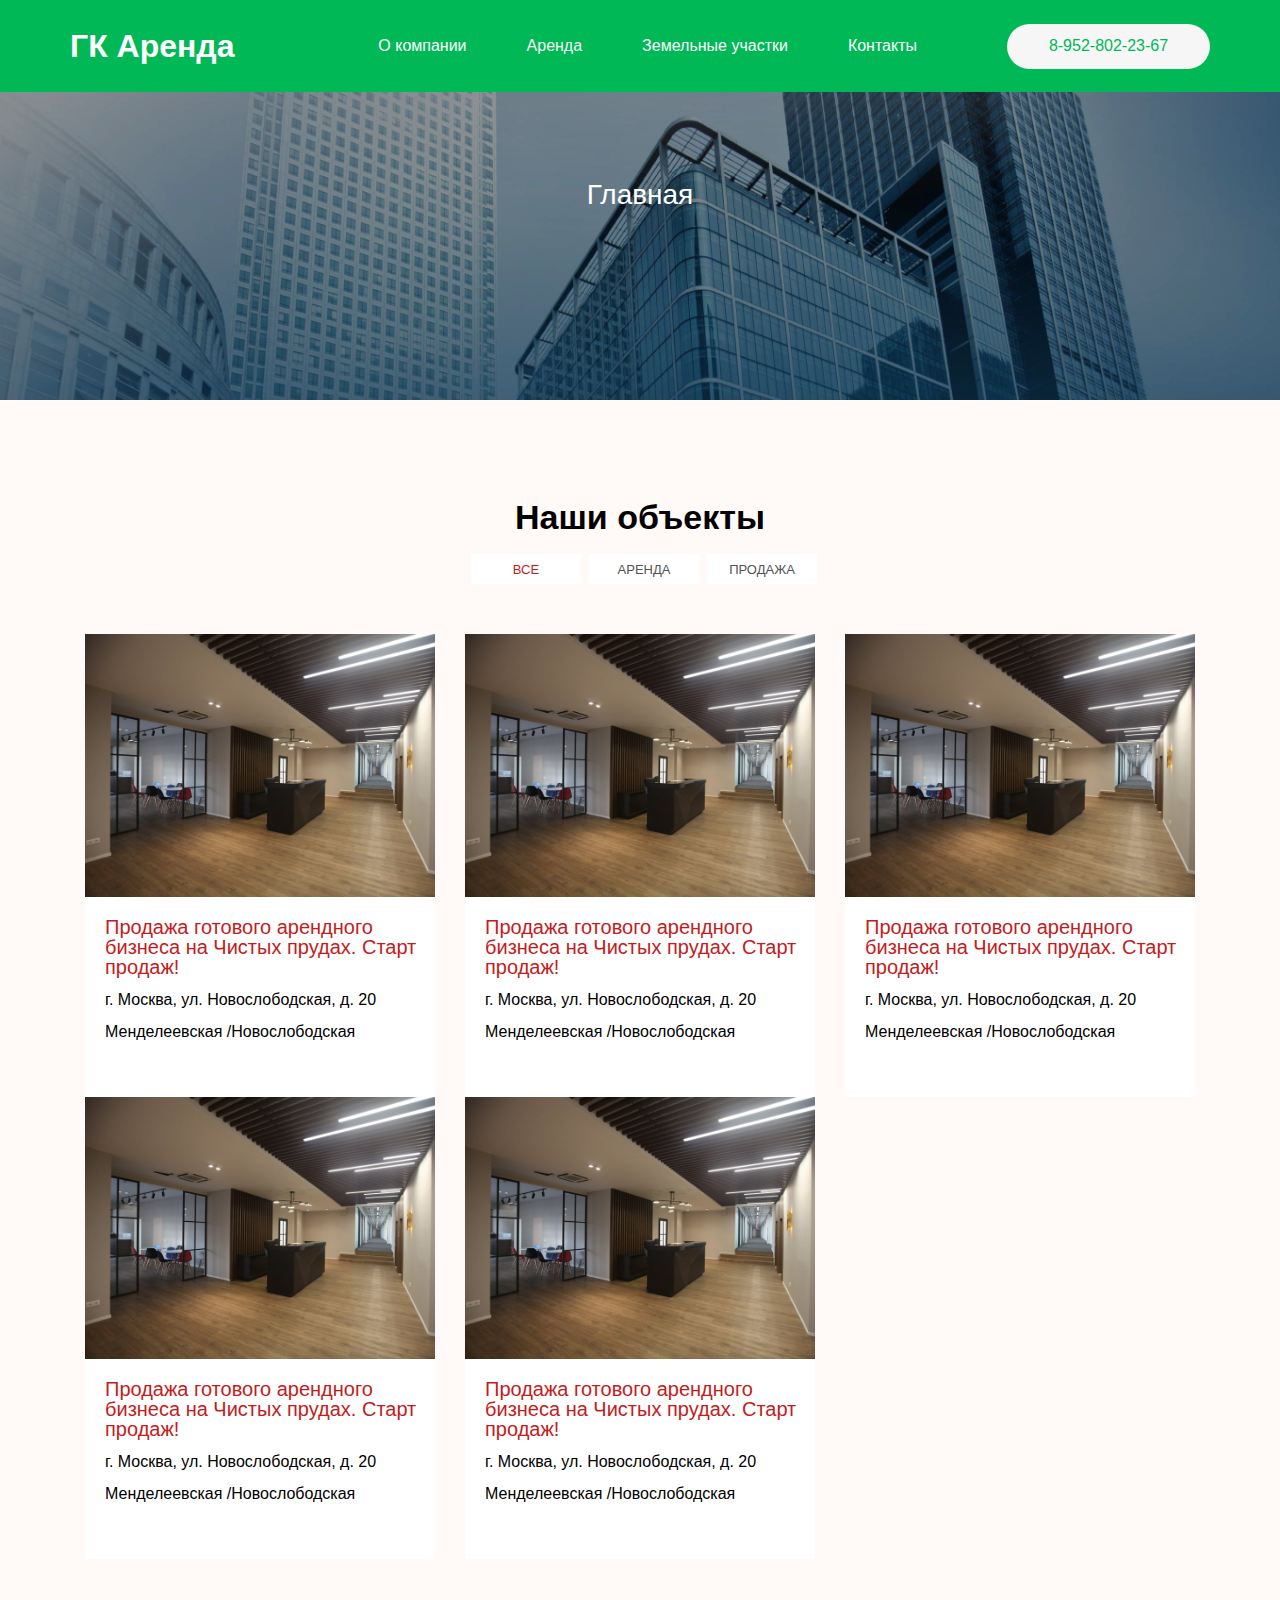
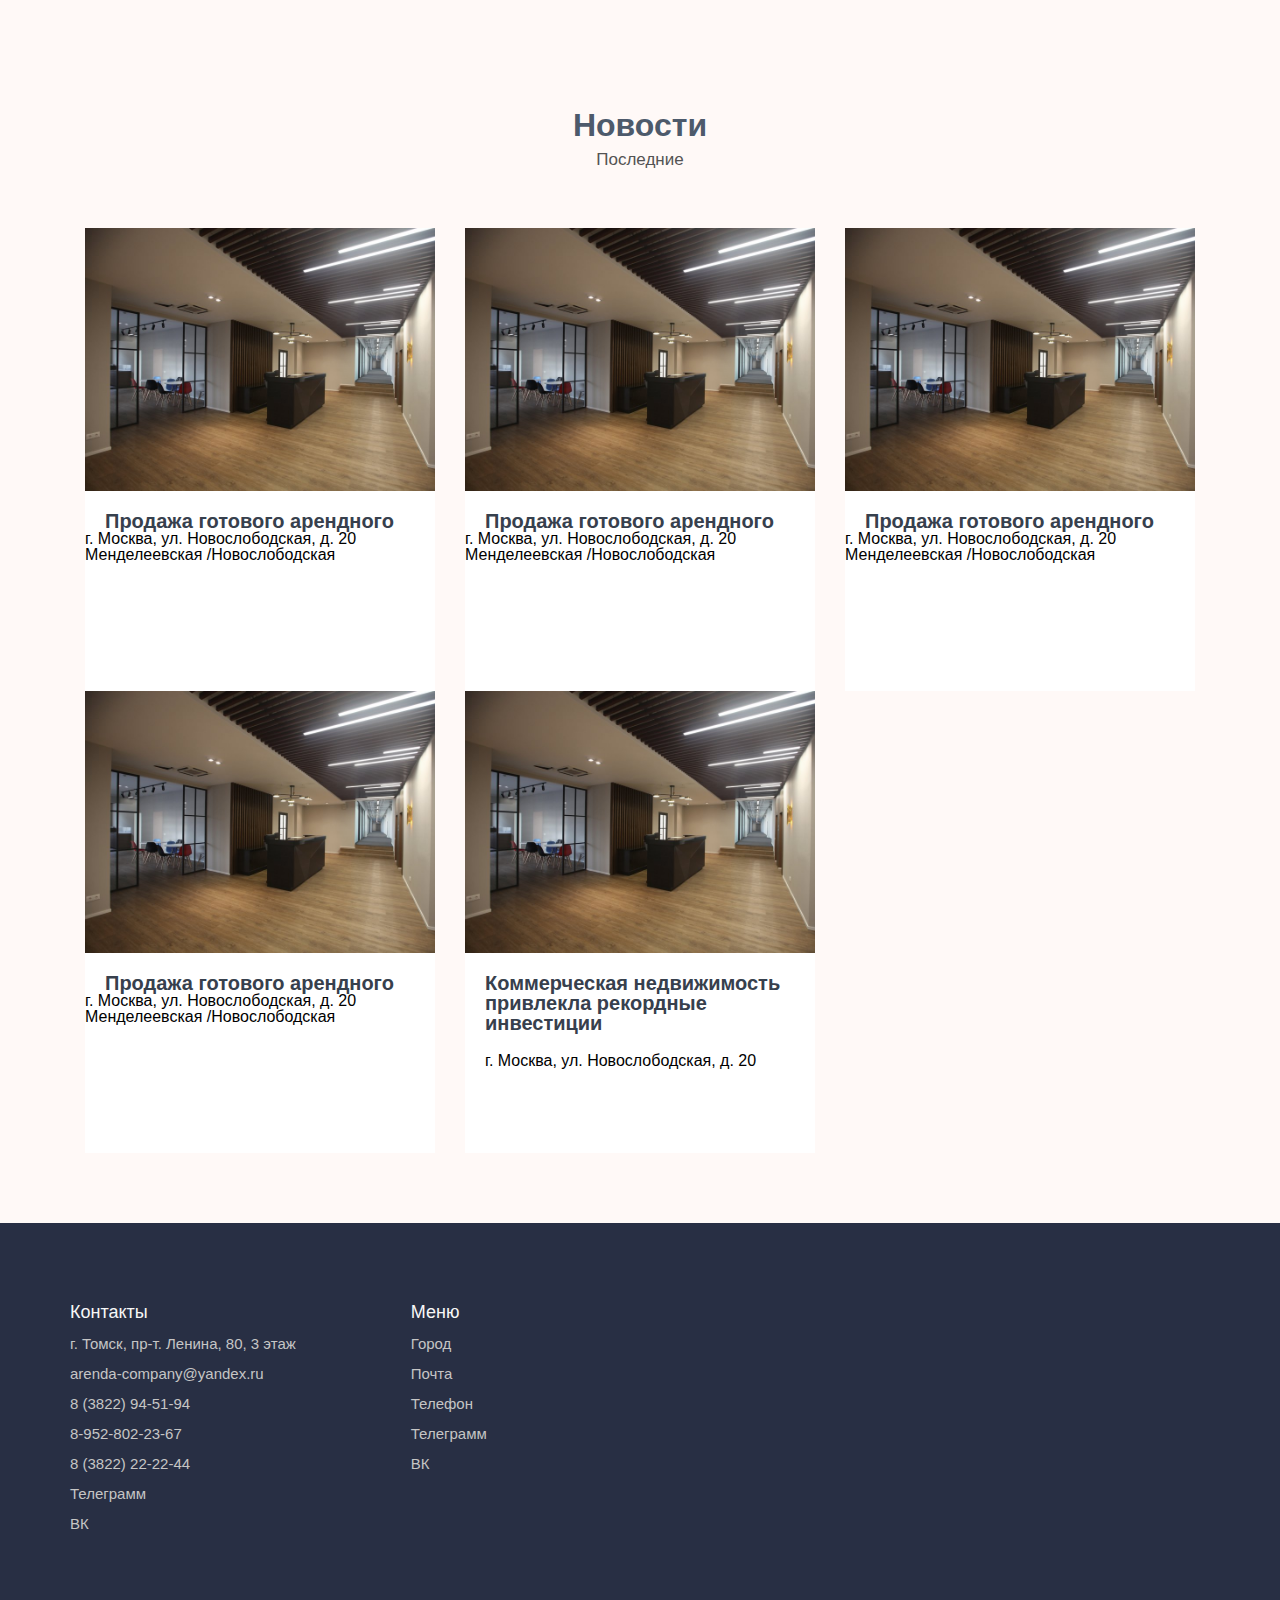
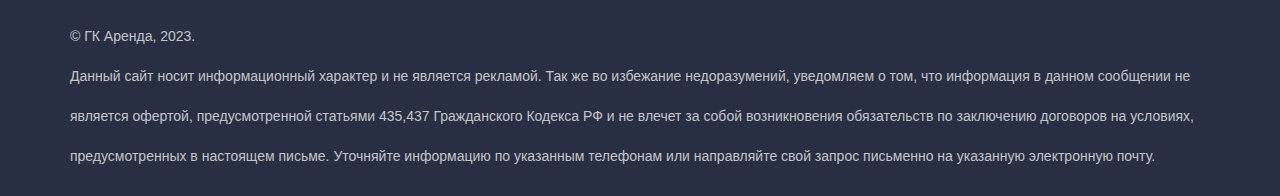
==== commit 09baf96f: "доработки" ====
--- a/index.html
+++ b/index.html
@@ -29,9 +29,10 @@
                     <li class="header__menu-li"><a href="/contacts.html">О компании</a></li>
                     <li class="header__menu-li">Аренда</li>
                     <li class="header__menu-li"><a href="/place.html">Земельные участки</a></li>
-                    <li class="header__menu-li"><a href="/startup.html">StartUP</a></li>
                     <li class="header__menu-li"><a href="/about.html">Контакты</a></li>
-                    <li class="telephone-main">8-800-555-35-35</li>
+                    <li class="telephone-main">
+                        <p class="tel-blink">8-952-802-23-67</p>
+                    </li>
                 </ul>
             </nav>
         </div>
@@ -235,7 +236,7 @@
         <div class="footer__sub">
             <div class="container">
                 <p class="footer__copy">
-                    © ГК Аренда, 2023. Продажа офисов и помещений в Москве в ЦАО от собственника. 
+                    © ГК Аренда, 2023.  
                 </p>
                 <p>
                     Данный сайт носит информационный
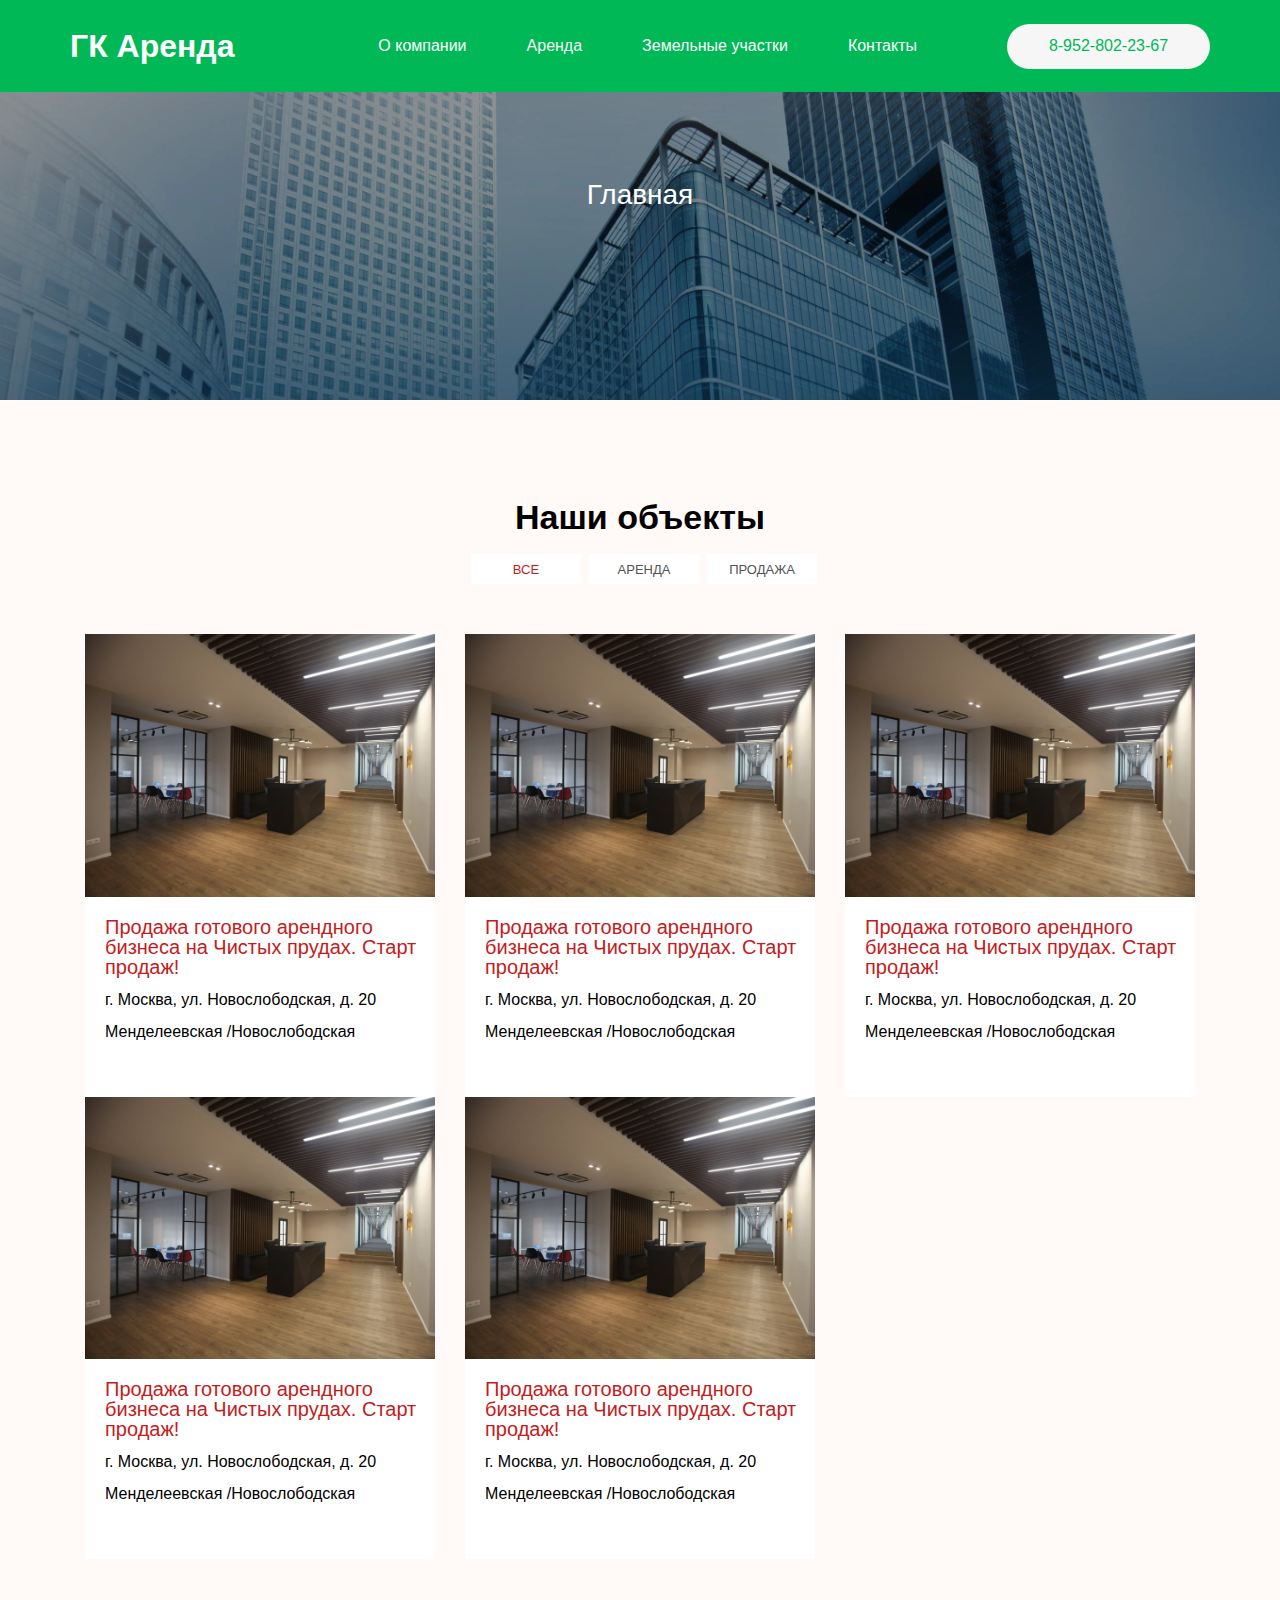
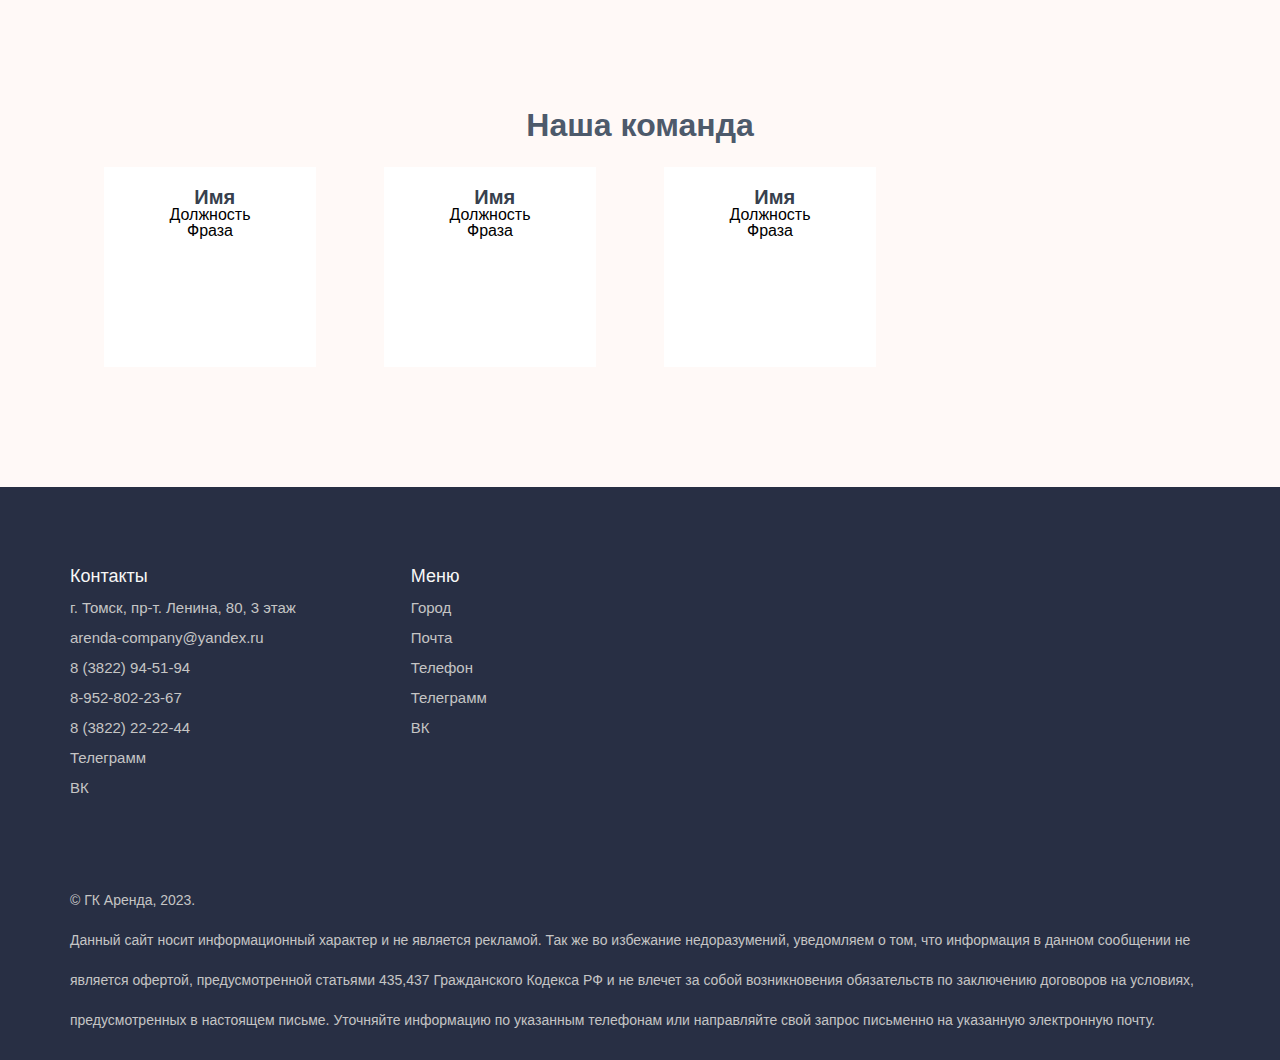
==== commit 0c0293ff: "доработки" ====
--- a/index.html
+++ b/index.html
@@ -139,68 +139,39 @@
     </div>
     <div class="news">
         <div class="container">
-            <h2 class="news__title">Новости</h2>
-            <p class="news__subtitle">Последние</p>
+            <h2 class="news__title">Наша команда</h2>
             <div class="news__blocks">
                 <div class="news__item">
                     <div class="news__image">
-                        <img width="350" src="/media/objects.jpg" alt="">
+                        <img width="350" src="https://images01.nicepage.com/c461c07a441a5d220e8feb1a/2d3e149e710d5030b9e36a55/ddddddd.jpg?version=" alt="Фото сотрудника">
                     </div>
                     <div class="news__item-description">
-                        <h3 class="news__item-title">Продажа готового арендного
-                            
-                        </h3>
-                        <p class="news__item-adress">г. Москва, ул. Новослободская, д. 20</p>
-                        <p> Менделеевская /Новослободская</p>
+                        <h3 class="news__item-title">Имя</h3>
+                        <p class="news__item-adress">Должность</p>
+                        <p>Фраза</p>
                     </div>
                 </div>
                 <div class="news__item">
                     <div class="news__image">
-                        <img width="350" src="/media/objects.jpg" alt="">
+                        <img width="350" src="https://images01.nicepage.com/c461c07a441a5d220e8feb1a/2d3e149e710d5030b9e36a55/ddddddd.jpg?version=" alt="Фото сотрудника">
                     </div>
                     <div class="news__item-description">
-                        <h3 class="news__item-title">Продажа готового арендного
-                            
-                        </h3>
-                        <p class="news__item-adress">г. Москва, ул. Новослободская, д. 20</p>
-                        <p> Менделеевская /Новослободская</p>
+                        <h3 class="news__item-title">Имя</h3>
+                        <p class="news__item-adress">Должность</p>
+                        <p>Фраза</p>
                     </div>
                 </div>
                 <div class="news__item">
                     <div class="news__image">
-                        <img width="350" src="/media/objects.jpg" alt="">
+                        <img width="350" src="https://images01.nicepage.com/c461c07a441a5d220e8feb1a/2d3e149e710d5030b9e36a55/ddddddd.jpg?version=" alt="Фото сотрудника">
                     </div>
                     <div class="news__item-description">
-                        <h3 class="news__item-title">Продажа готового арендного
-                            
-                        </h3>
-                        <p class="news__item-adress">г. Москва, ул. Новослободская, д. 20</p>
-                        <p> Менделеевская /Новослободская</p>
-                    </div>
-                </div>
-                <div class="news__item">
-                    <div class="news__image">
-                        <img width="350" src="/media/objects.jpg" alt="">
-                    </div>
-                    <div class="news__item-description">
-                        <h3 class="news__item-title">Продажа готового арендного
-                            
-                        </h3>
-                        <p class="news__item-adress">г. Москва, ул. Новослободская, д. 20</p>
-                        <p> Менделеевская /Новослободская</p>
-                    </div>
-                </div>
-                <div class="news__item">
-                    <div class="news__image">
-                        <img width="350" src="/media/objects.jpg" alt="">
-                    </div>
-                    <div class="news__item-description">
-                        <h3 class="news__item-title">
-                            Коммерческая недвижимость привлекла рекордные инвестиции
-                        </h3>
-                        <p class="news__item-text">г. Москва, ул. Новослободская, д. 20</p>
-                    </div>
-                </div>
+                        <h3 class="news__item-title">Имя</h3>
+                        <p class="news__item-adress">Должность</p>
+                        <p>Фраза</p>
+                    </div>
+                </div>
+                
             </div>
         </div>
     </div>
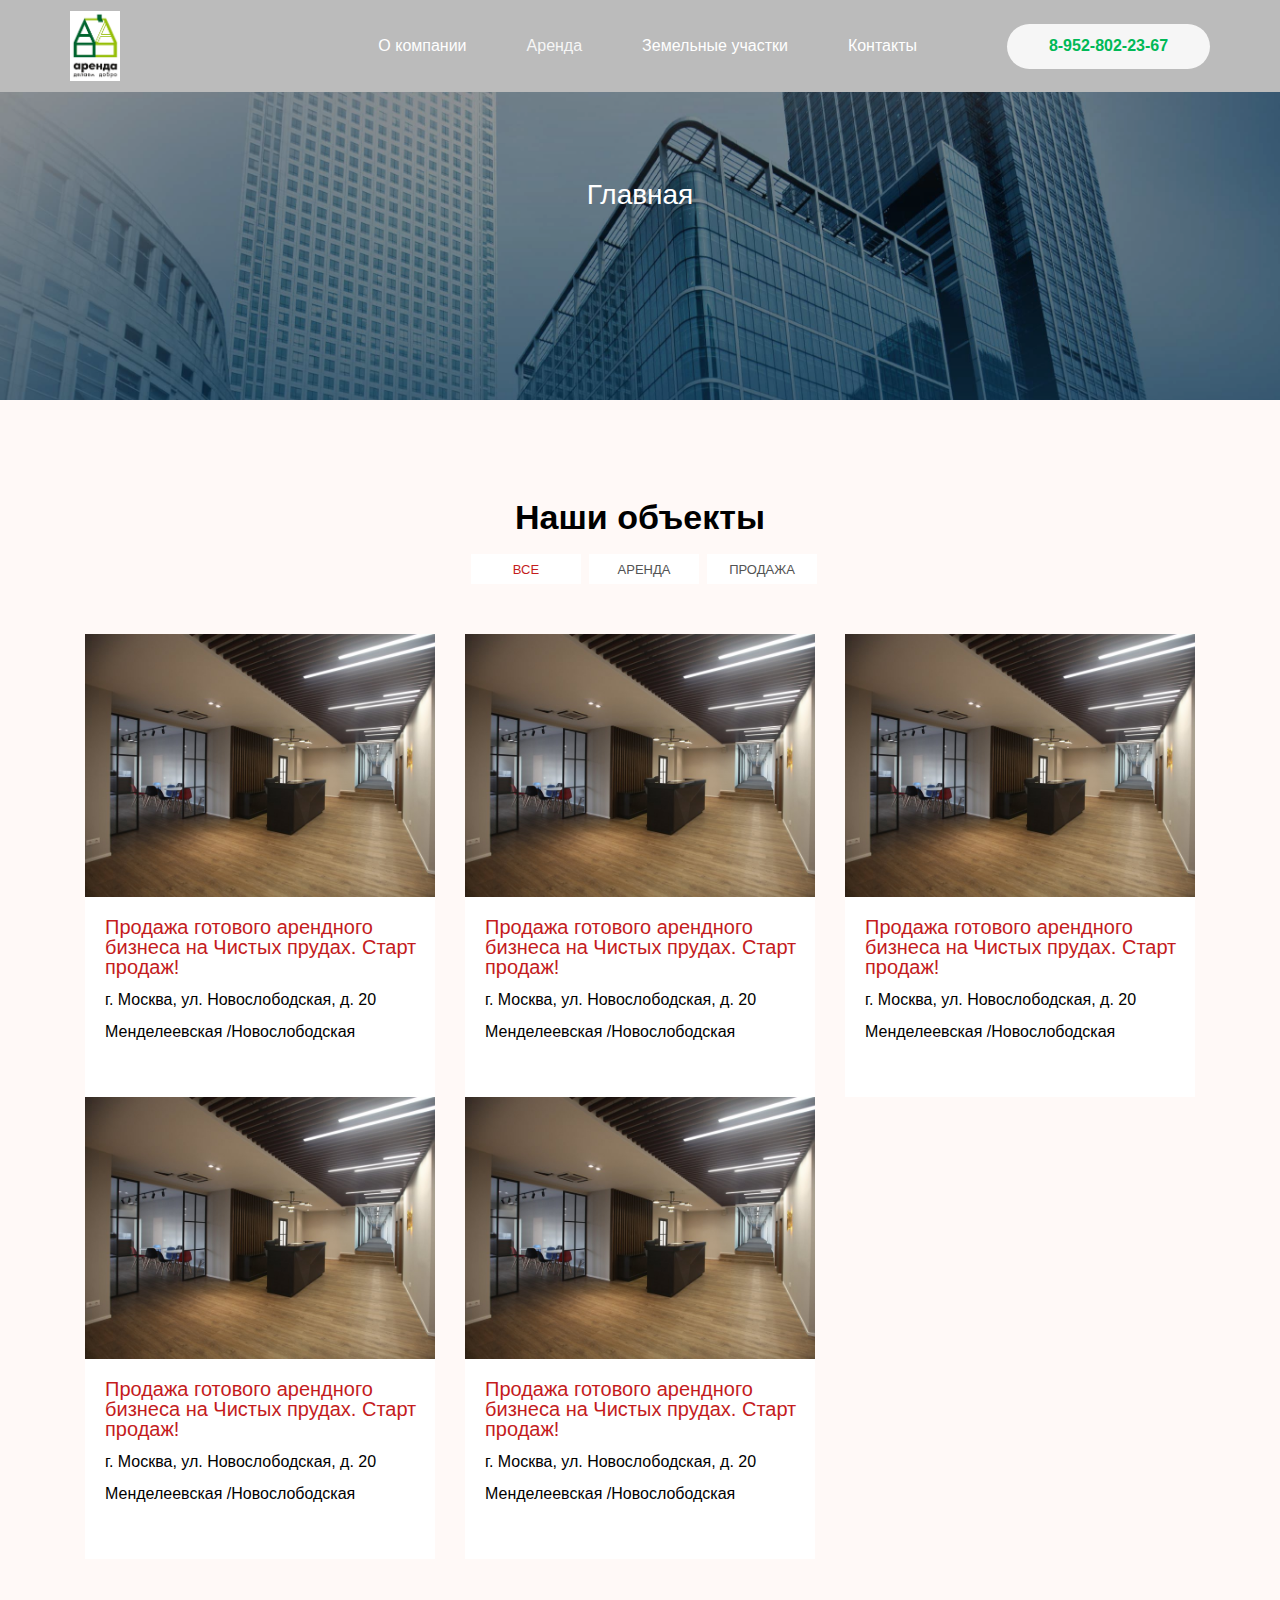
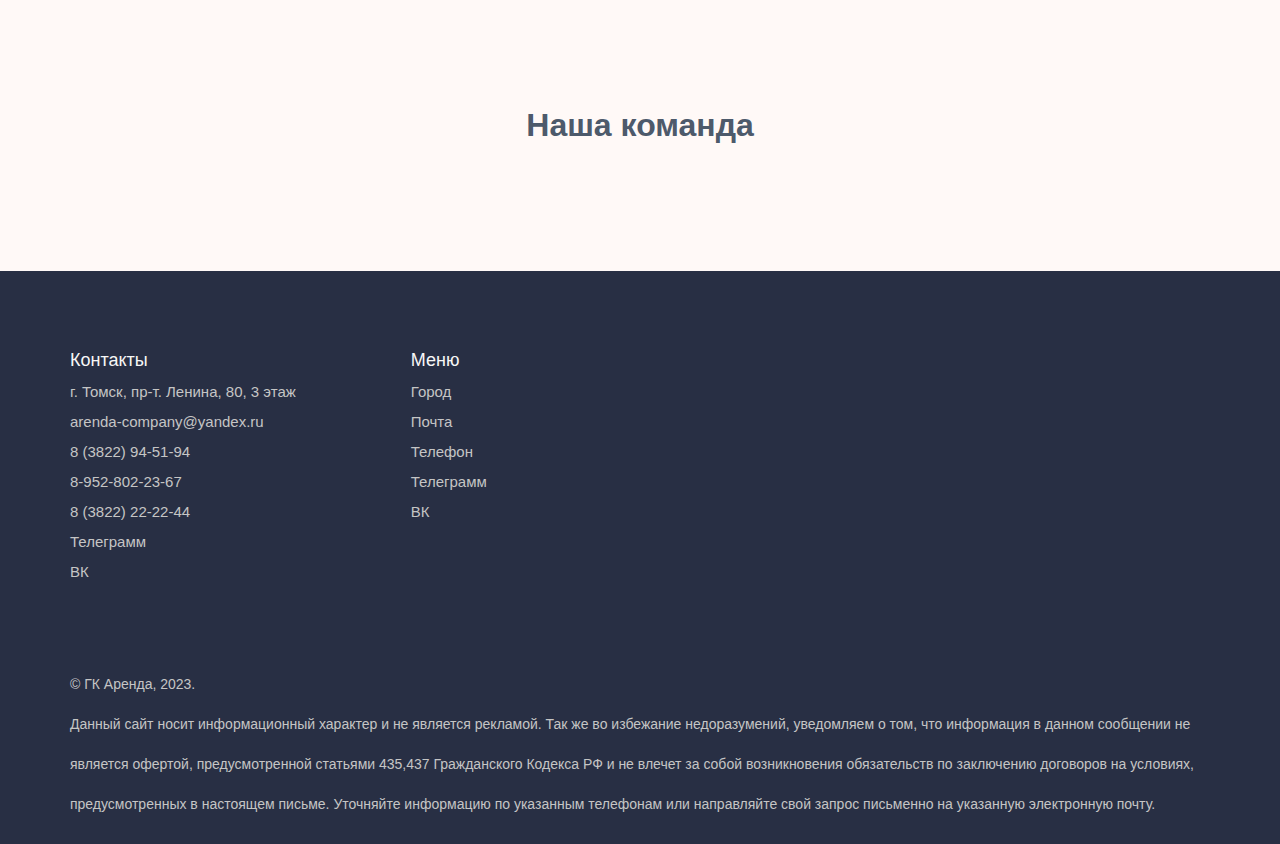
==== commit d267639d: "доработки" ====
--- a/index.html
+++ b/index.html
@@ -24,7 +24,9 @@
     <header class="header__main">
         <div class="container">
             <nav class="header__main-content">
-                <a class="header__logo" href="index.html">ГК Аренда</a>
+                <a class="header__logo" href="index.html">
+                    <img width="50" src="./media/logo.png" alt="Логотип">
+                </a>
                 <ul class="header__main-menu">
                     <li class="header__menu-li"><a href="/contacts.html">О компании</a></li>
                     <li class="header__menu-li">Аренда</li>
@@ -146,32 +148,13 @@
                         <img width="350" src="https://images01.nicepage.com/c461c07a441a5d220e8feb1a/2d3e149e710d5030b9e36a55/ddddddd.jpg?version=" alt="Фото сотрудника">
                     </div>
                     <div class="news__item-description">
-                        <h3 class="news__item-title">Имя</h3>
-                        <p class="news__item-adress">Должность</p>
-                        <p>Фраза</p>
-                    </div>
-                </div>
-                <div class="news__item">
-                    <div class="news__image">
-                        <img width="350" src="https://images01.nicepage.com/c461c07a441a5d220e8feb1a/2d3e149e710d5030b9e36a55/ddddddd.jpg?version=" alt="Фото сотрудника">
-                    </div>
-                    <div class="news__item-description">
-                        <h3 class="news__item-title">Имя</h3>
-                        <p class="news__item-adress">Должность</p>
-                        <p>Фраза</p>
-                    </div>
-                </div>
-                <div class="news__item">
-                    <div class="news__image">
-                        <img width="350" src="https://images01.nicepage.com/c461c07a441a5d220e8feb1a/2d3e149e710d5030b9e36a55/ddddddd.jpg?version=" alt="Фото сотрудника">
-                    </div>
-                    <div class="news__item-description">
-                        <h3 class="news__item-title">Имя</h3>
-                        <p class="news__item-adress">Должность</p>
-                        <p>Фраза</p>
-                    </div>
-                </div>
-                
+                        <h3 class="news__item-title">Ольговна Ольга Ольг</h3>
+                        <p class="news__item-adress">Коммерческий директор</p>
+                        <p class="news__item-adress">Ты знаешь в лесу, не было роз и поэтому я тебе шишек принес...</p>
+                    </div>
+                </div>
+              
+              
             </div>
         </div>
     </div>
@@ -222,5 +205,6 @@
             </div>
         </div>
     </footer>
+<script src="./scripts/app.js"></script>
 </body>
 </html>